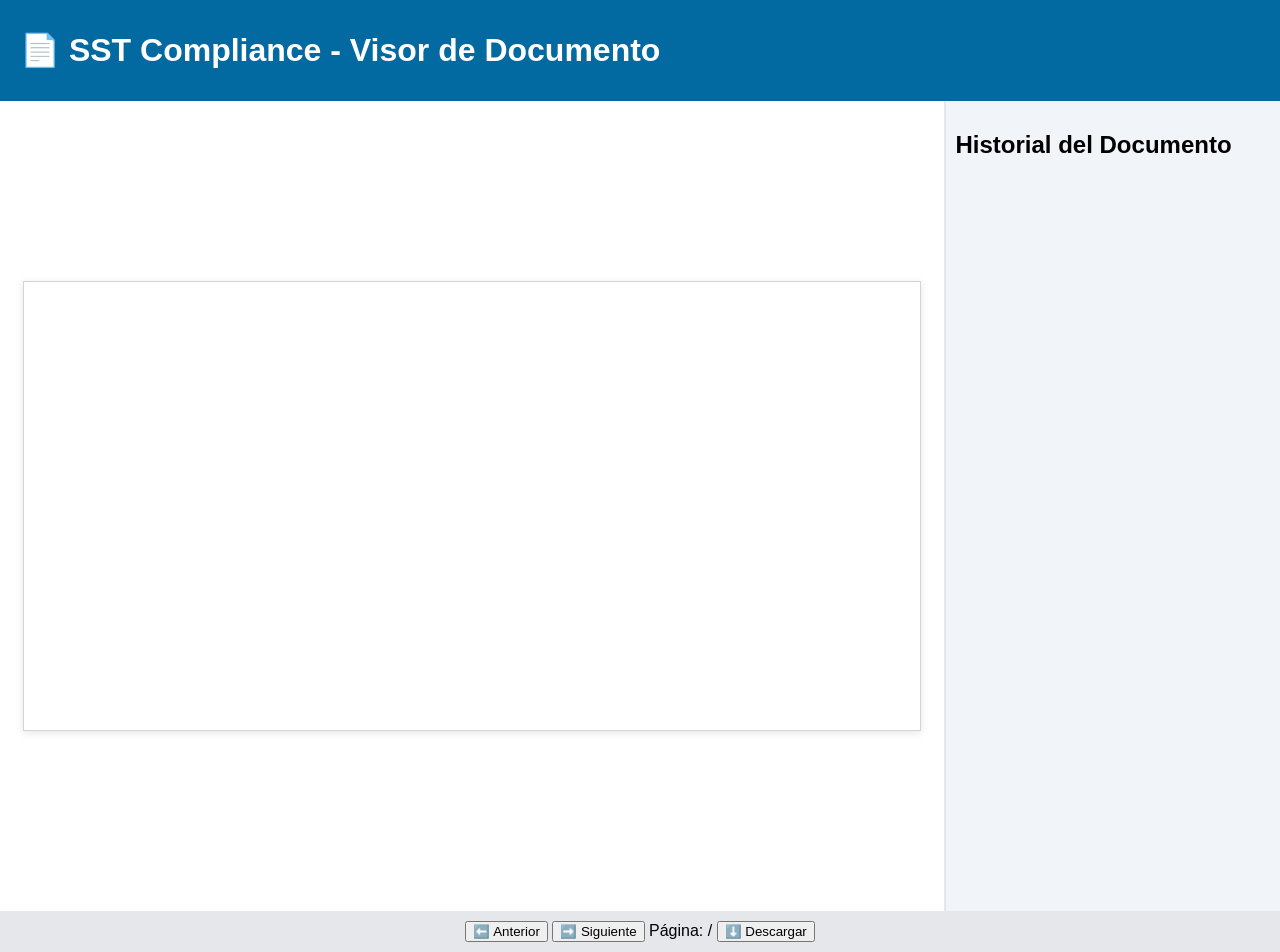
==== app/frontend/viewer/index.html @ 67b10f6a "chore: listo para despliegue en Render2" ====
<!DOCTYPE html>
<html lang="es">
<head>
  <meta charset="UTF-8" />
  <title>Visor de PDF - SST Compliance</title>
  <link rel="stylesheet" href="viewer.css" />
  <script src="pdfjs/pdf.js"></script>
  <script src="viewer.js" defer></script>
</head>
<body>
  <header>
    <h1>📄 SST Compliance - Visor de Documento</h1>
  </header>

  <section id="viewer-container">
    <div id="pdf-viewer">
      <canvas id="pdf-render"></canvas>
    </div>

    <aside id="pdf-info">
      <h2>Historial del Documento</h2>
      <ul id="historial"></ul>
    </aside>
  </section>

  <footer>
    <button id="prev-page">⬅️ Anterior</button>
    <button id="next-page">➡️ Siguiente</button>
    <span>Página: <span id="page-num"></span> / <span id="page-count"></span></span>
    <button id="download-pdf">⬇️ Descargar</button>
  </footer>
</body>
</html>
---- app/frontend/viewer/viewer.css ----
body {
  font-family: 'Segoe UI', sans-serif;
  margin: 0;
  background: #f8fafc;
}

header {
  background: #0369a1;
  color: white;
  padding: 10px 20px;
}

#viewer-container {
  display: flex;
  flex-direction: row;
  height: 90vh;
}

#pdf-viewer {
  flex: 3;
  display: flex;
  justify-content: center;
  align-items: center;
  background: white;
  border-right: 2px solid #e5e7eb;
}

#pdf-render {
  width: 95%;
  height: auto;
  border: 1px solid #d1d5db;
  box-shadow: 0 2px 8px rgba(0,0,0,0.1);
}

#pdf-info {
  flex: 1;
  padding: 10px;
  overflow-y: auto;
  background: #f1f5f9;
}

#historial {
  list-style-type: none;
  padding: 0;
}

#historial li {
  background: white;
  border-radius: 8px;
  padding: 8px;
  margin-bottom: 8px;
  border-left: 4px solid #0369a1;
}

footer {
  background: #e5e7eb;
  padding: 10px;
  text-align: center;
}
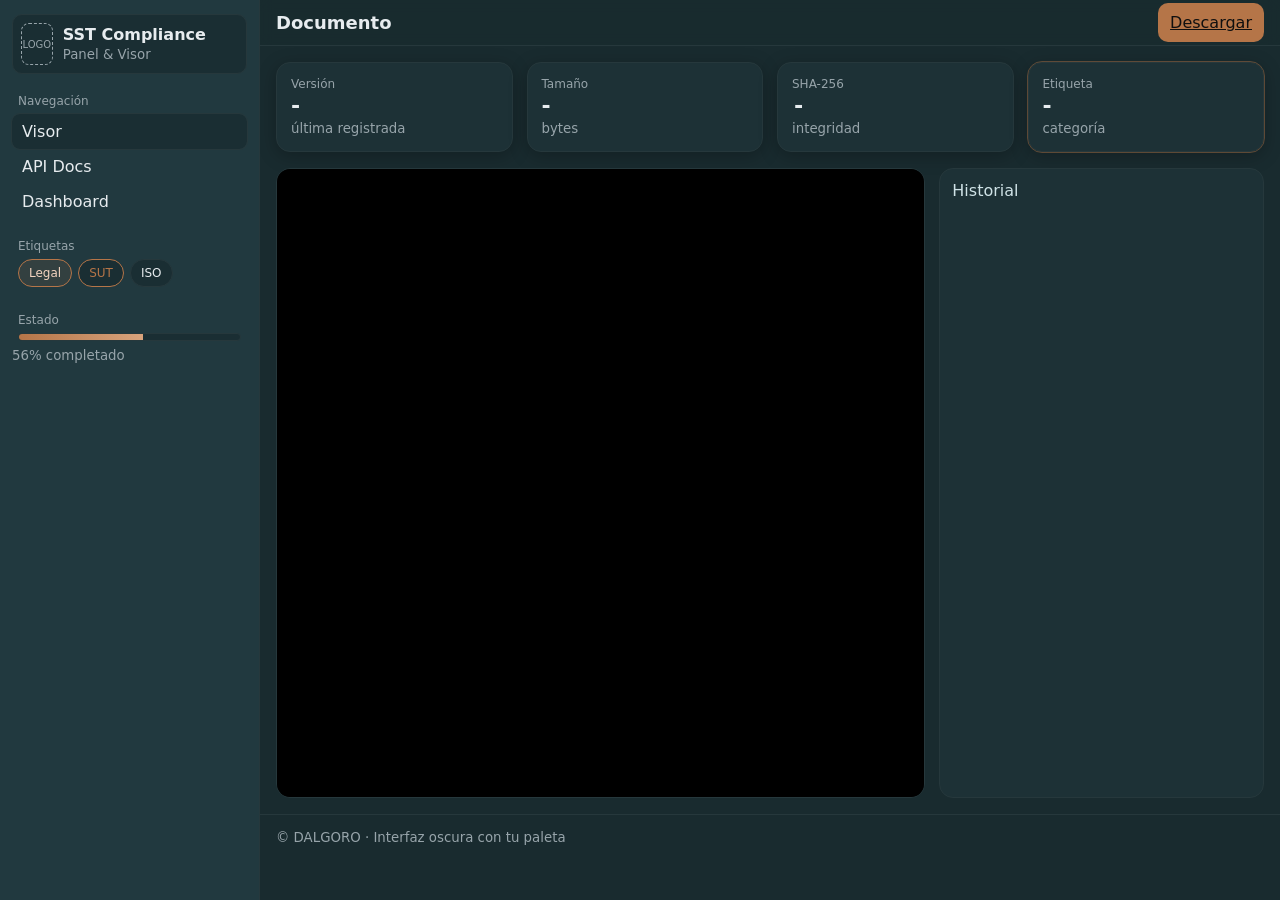
==== commit ded3abeb: "SUBIR COMPLETO3" ====
--- a/app/frontend/viewer/index.html
+++ b/app/frontend/viewer/index.html
@@ -1,33 +1,96 @@
-<!DOCTYPE html>
+<!doctype html>
 <html lang="es">
 <head>
-  <meta charset="UTF-8" />
-  <title>Visor de PDF - SST Compliance</title>
+  <meta charset="utf-8" />
+  <title>SST Compliance · Visor</title>
+  <meta name="viewport" content="width=device-width, initial-scale=1" />
   <link rel="stylesheet" href="viewer.css" />
   <script src="pdfjs/pdf.js"></script>
-  <script src="viewer.js" defer></script>
+  <script defer src="viewer.js"></script>
 </head>
 <body>
-  <header>
-    <h1>📄 SST Compliance - Visor de Documento</h1>
-  </header>
-
-  <section id="viewer-container">
-    <div id="pdf-viewer">
-      <canvas id="pdf-render"></canvas>
+  <aside class="sidebar">
+    <div class="brand">
+      <!-- Deja este slot para el logo (puedes poner img luego) -->
+      <div class="logo-slot">LOGO</div>
+      <div class="brand-meta">
+        <strong>SST Compliance</strong>
+        <small>Panel & Visor</small>
+      </div>
     </div>
 
-    <aside id="pdf-info">
-      <h2>Historial del Documento</h2>
-      <ul id="historial"></ul>
-    </aside>
-  </section>
+    <nav class="menu">
+      <span class="group">Navegación</span>
+      <a class="item active" href="#" onclick="return false;">Visor</a>
+      <a class="item" href="/docs" target="_blank">API Docs</a>
+      <a class="item" href="/" target="_blank">Dashboard</a>
+    </nav>
 
-  <footer>
-    <button id="prev-page">⬅️ Anterior</button>
-    <button id="next-page">➡️ Siguiente</button>
-    <span>Página: <span id="page-num"></span> / <span id="page-count"></span></span>
-    <button id="download-pdf">⬇️ Descargar</button>
-  </footer>
+    <div class="tags">
+      <span class="group">Etiquetas</span>
+      <div class="chips" id="chips-etiquetas">
+        <!-- chips dinámicos si quieres; por ahora estáticos -->
+        <span class="chip chip-brown">Legal</span>
+        <span class="chip chip-accent">SUT</span>
+        <span class="chip">ISO</span>
+      </div>
+    </div>
+
+    <div class="project">
+      <span class="group">Estado</span>
+      <div class="bar"><span style="width:56%"></span></div>
+      <small class="muted">56% completado</small>
+    </div>
+  </aside>
+
+  <div class="main">
+    <header class="topbar">
+      <div class="title">
+        <h1 id="doc-title">Documento</h1>
+        <span id="doc-meta" class="muted"></span>
+      </div>
+      <div class="actions">
+        <a id="btn-descargar" class="btn" href="#" target="_blank">Descargar</a>
+      </div>
+    </header>
+
+    <section class="kpis">
+      <div class="card kpi">
+        <div class="kpi-label">Versión</div>
+        <div class="kpi-value" id="kpi-version">-</div>
+        <small class="muted">última registrada</small>
+      </div>
+      <div class="card kpi">
+        <div class="kpi-label">Tamaño</div>
+        <div class="kpi-value" id="kpi-size">-</div>
+        <small class="muted">bytes</small>
+      </div>
+      <div class="card kpi">
+        <div class="kpi-label">SHA-256</div>
+        <div class="kpi-value mono" id="kpi-hash">-</div>
+        <small class="muted">integridad</small>
+      </div>
+      <div class="card kpi accent">
+        <div class="kpi-label">Etiqueta</div>
+        <div class="kpi-value" id="kpi-tag">-</div>
+        <small class="muted">categoría</small>
+      </div>
+    </section>
+
+    <section class="layout">
+      <div class="viewer-card">
+        <iframe id="pdf-frame" title="PDF" src="" loading="lazy"></iframe>
+      </div>
+
+      <div class="side-card">
+        <div class="card-title">Historial</div>
+        <ul id="historial" class="timeline"></ul>
+      </div>
+    </section>
+
+    <footer class="foot">
+      <small class="muted">© DALGORO · Interfaz oscura con tu paleta</small>
+    </footer>
+  </div>
 </body>
 </html>
--- a/app/frontend/viewer/viewer.css
+++ b/app/frontend/viewer/viewer.css
@@ -1,59 +1,96 @@
-body {
-  font-family: 'Segoe UI', sans-serif;
-  margin: 0;
-  background: #f8fafc;
+/* ===== Paleta corporativa (tu imagen) ===== */
+:root{
+  --petroleo:#192B2F;     /* fondo principal */
+  --verde-az:#21393F;     /* superficies */
+  --cafe:#B57548;         /* acento */
+  --text:#E7ECEF;         /* texto principal */
+  --muted:#97A4AA;        /* texto tenue */
+  --line:#26383C;         /* bordes */
+  --card:#1D3136;         /* tarjetas */
 }
 
-header {
-  background: #0369a1;
-  color: white;
-  padding: 10px 20px;
+*{box-sizing:border-box}
+html,body{height:100%}
+body{
+  margin:0; background:var(--petroleo); color:var(--text);
+  font-family:system-ui,Segoe UI,Arial;
 }
 
-#viewer-container {
-  display: flex;
-  flex-direction: row;
-  height: 90vh;
+/* ===== Sidebar ===== */
+.sidebar{
+  position:fixed; inset:0 auto 0 0; width:260px;
+  background:var(--verde-az); border-right:1px solid var(--line);
+  padding:14px 12px; display:flex; flex-direction:column; gap:14px;
+}
+.brand{display:flex;gap:10px;align-items:center;background:#1a2e33;border:1px solid var(--line);padding:8px;border-radius:10px}
+.logo-slot{
+  width:42px;height:42px;border-radius:8px;border:1px dashed var(--muted);
+  display:grid;place-items:center;color:var(--muted);font-size:10px;
+}
+.brand-meta small{color:var(--muted)}
+.menu .group, .tags .group, .project .group{display:block;color:var(--muted);font-size:12px;margin:6px}
+.menu .item{
+  display:block;padding:8px 10px;color:var(--text);text-decoration:none;border-radius:8px;
+}
+.menu .item:hover{background:#1a2e33}
+.menu .item.active{background:#1a2e33;outline:1px solid var(--line)}
+.chips{display:flex;flex-wrap:wrap;gap:6px;margin:6px}
+.chip{padding:6px 10px;border-radius:999px;border:1px solid var(--line);background:#1a2e33;color:var(--text);font-size:12px}
+.chip-accent{border-color:var(--cafe);color:var(--cafe)}
+.chip-brown{background:rgba(181,117,72,.12);border-color:var(--cafe);color:#f2d3bf}
+
+.project .bar{height:8px;background:#1a2e33;border-radius:6px;border:1px solid var(--line);overflow:hidden;margin:4px 6px}
+.project .bar span{display:block;height:100%;background:linear-gradient(90deg, var(--cafe), #d8a37c)}
+.muted{color:var(--muted)}
+
+/* ===== Main ===== */
+.main{margin-left:260px; min-height:100vh; display:flex; flex-direction:column}
+.topbar{
+  display:flex; justify-content:space-between; align-items:center;
+  padding:12px 16px; border-bottom:1px solid var(--line);
+  background:rgba(25,43,47,.65); backdrop-filter: blur(6px); position:sticky; top:0; z-index:10;
+}
+.topbar h1{margin:0;font-size:18px}
+.btn{
+  background:var(--cafe); color:#0f0f0f; border:0; padding:10px 12px; border-radius:10px; cursor:pointer;
 }
 
-#pdf-viewer {
-  flex: 3;
-  display: flex;
-  justify-content: center;
-  align-items: center;
-  background: white;
-  border-right: 2px solid #e5e7eb;
+/* KPIs */
+.kpis{display:grid; grid-template-columns:repeat(4,1fr); gap:14px; padding:16px}
+.card{
+  background:var(--card); border:1px solid var(--line); border-radius:14px; padding:14px;
+  box-shadow:0 4px 18px rgba(0,0,0,.25);
 }
+.kpi .kpi-label{color:var(--muted);font-size:12px}
+.kpi .kpi-value{font-size:22px;font-weight:700;margin-top:2px}
+.kpi.accent{outline:1px solid rgba(181,117,72,.45)}
+.mono{font-family: ui-monospace, SFMono-Regular, Menlo, Consolas, monospace; font-size:12px; word-break:break-all}
 
-#pdf-render {
-  width: 95%;
-  height: auto;
-  border: 1px solid #d1d5db;
-  box-shadow: 0 2px 8px rgba(0,0,0,0.1);
+/* Disposición principal */
+.layout{
+  display:grid; grid-template-columns:2fr 1fr; gap:14px; padding:0 16px 16px;
 }
+.viewer-card{
+  height:70vh; background:#101d21; border:1px solid var(--line); border-radius:14px; overflow:hidden;
+}
+.viewer-card iframe{width:100%; height:100%; border:0; background:#000}
+.side-card{background:var(--card); border:1px solid var(--line); border-radius:14px; padding:12px}
+.card-title{color:#cfe2e6; margin-bottom:8px}
+.timeline{list-style:none;margin:0;padding:0; display:flex; flex-direction:column; gap:8px}
+.timeline li{
+  border-left:3px solid var(--cafe); padding:8px 10px; background:#1a2e33; border-radius:8px; border:1px solid var(--line);
+}
+.timeline small{color:var(--muted)}
 
-#pdf-info {
-  flex: 1;
-  padding: 10px;
-  overflow-y: auto;
-  background: #f1f5f9;
+/* Footer */
+.foot{padding:12px 16px; border-top:1px solid var(--line); color:var(--muted)}
+
+/* Responsive */
+@media (max-width:1100px){
+  .kpis{grid-template-columns:repeat(2,1fr)}
+  .layout{grid-template-columns:1fr}
 }
-
-#historial {
-  list-style-type: none;
-  padding: 0;
+@media (max-width:860px){
+  .sidebar{position:static; width:auto}
+  .main{margin-left:0}
 }
-
-#historial li {
-  background: white;
-  border-radius: 8px;
-  padding: 8px;
-  margin-bottom: 8px;
-  border-left: 4px solid #0369a1;
-}
-
-footer {
-  background: #e5e7eb;
-  padding: 10px;
-  text-align: center;
-}
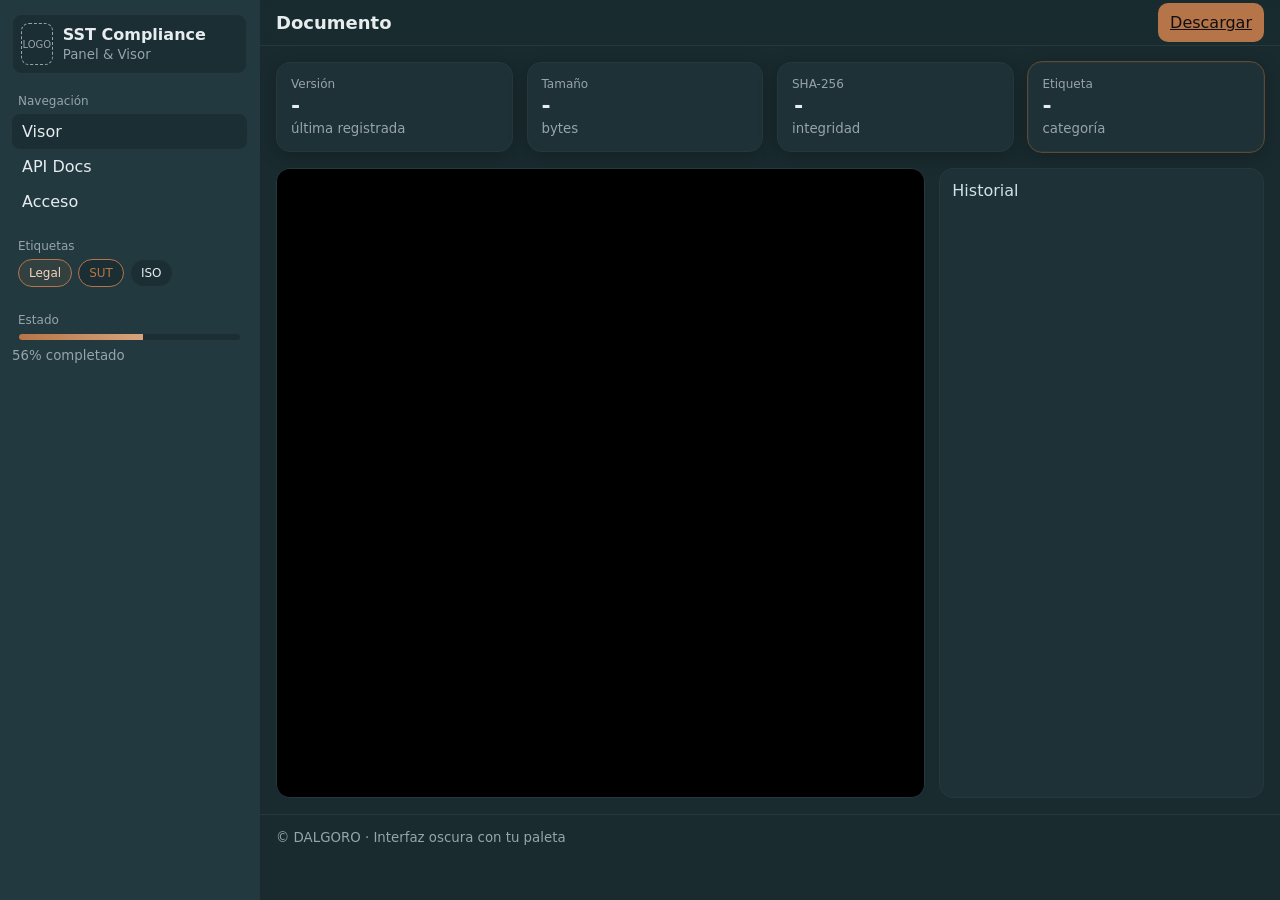
==== commit 69b6c8d0: "SUBIR COMPLETO5" ====
--- a/app/frontend/viewer/index.html
+++ b/app/frontend/viewer/index.html
@@ -23,7 +23,7 @@
       <span class="group">Navegación</span>
       <a class="item active" href="#" onclick="return false;">Visor</a>
       <a class="item" href="/docs" target="_blank">API Docs</a>
-      <a class="item" href="/" target="_blank">Dashboard</a>
+      <a class="item" href="/" target="_blank">Acceso</a>
     </nav>
 
     <div class="tags">
